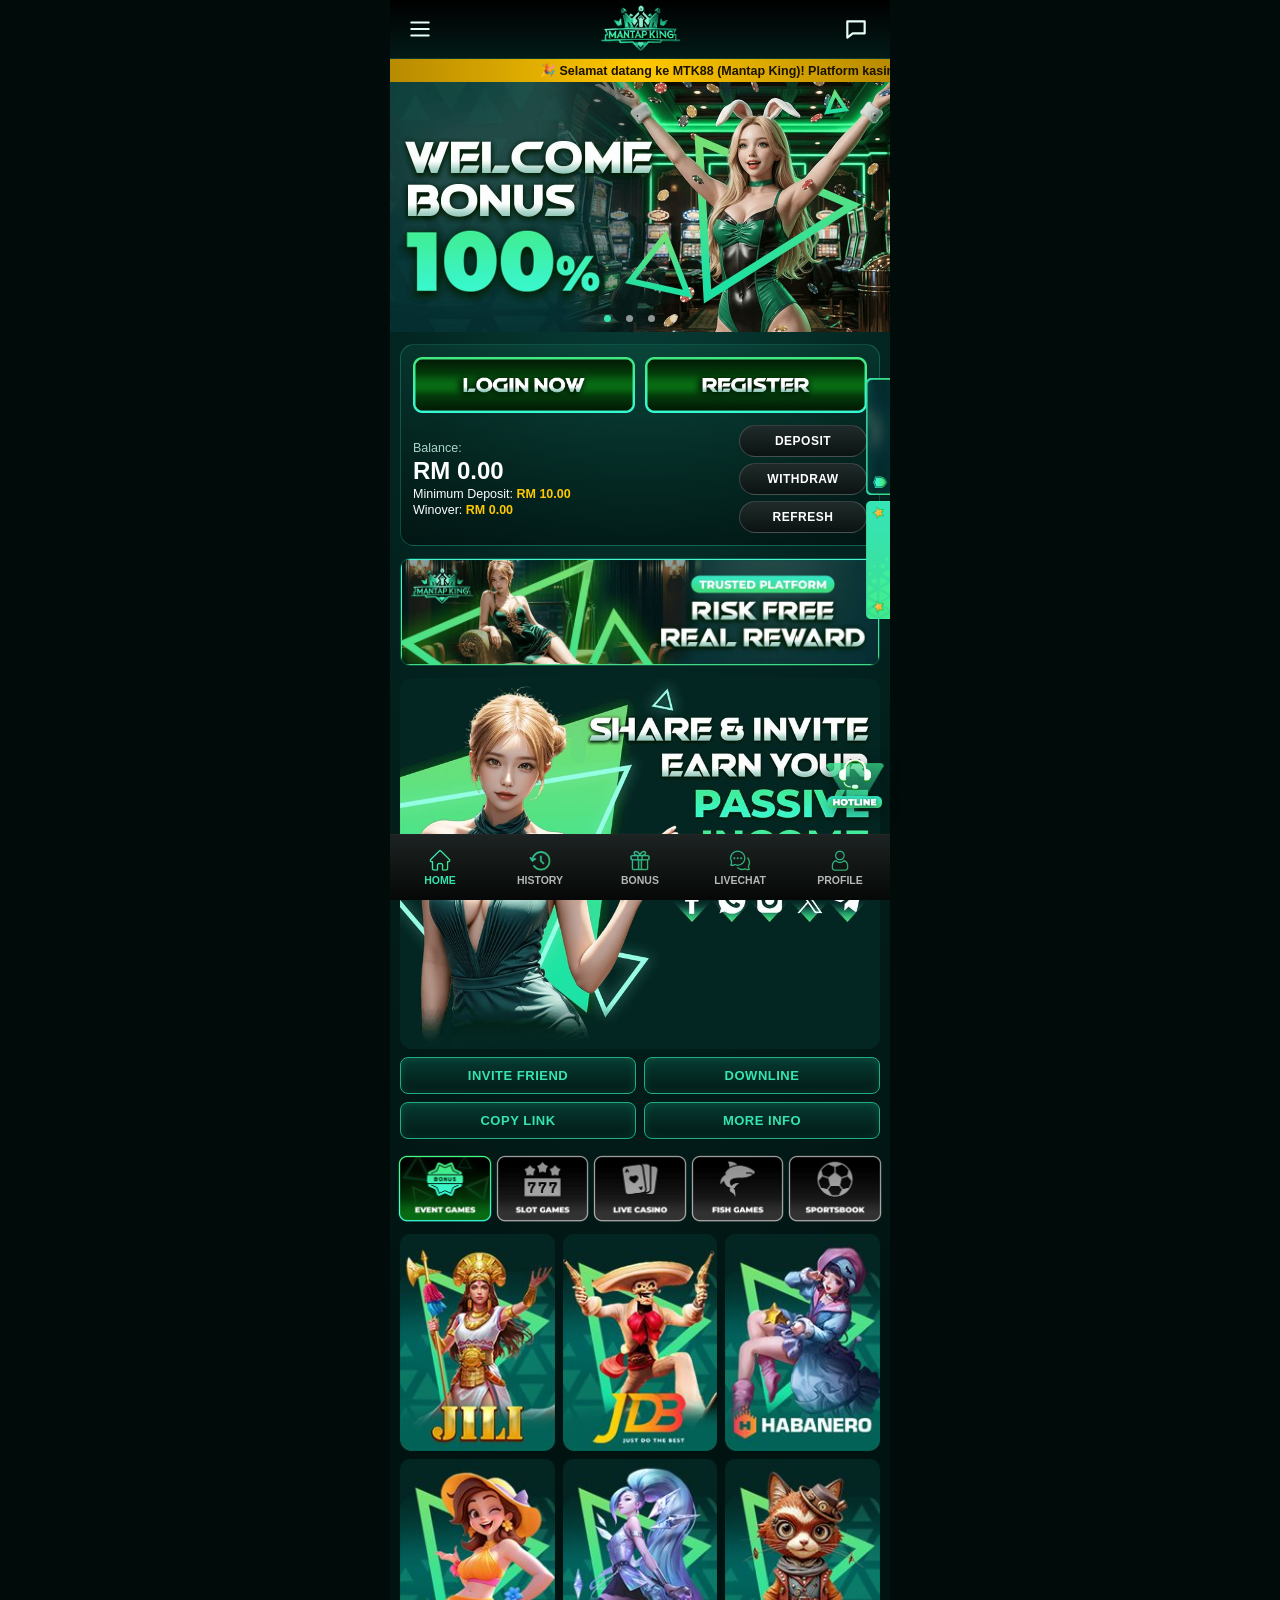
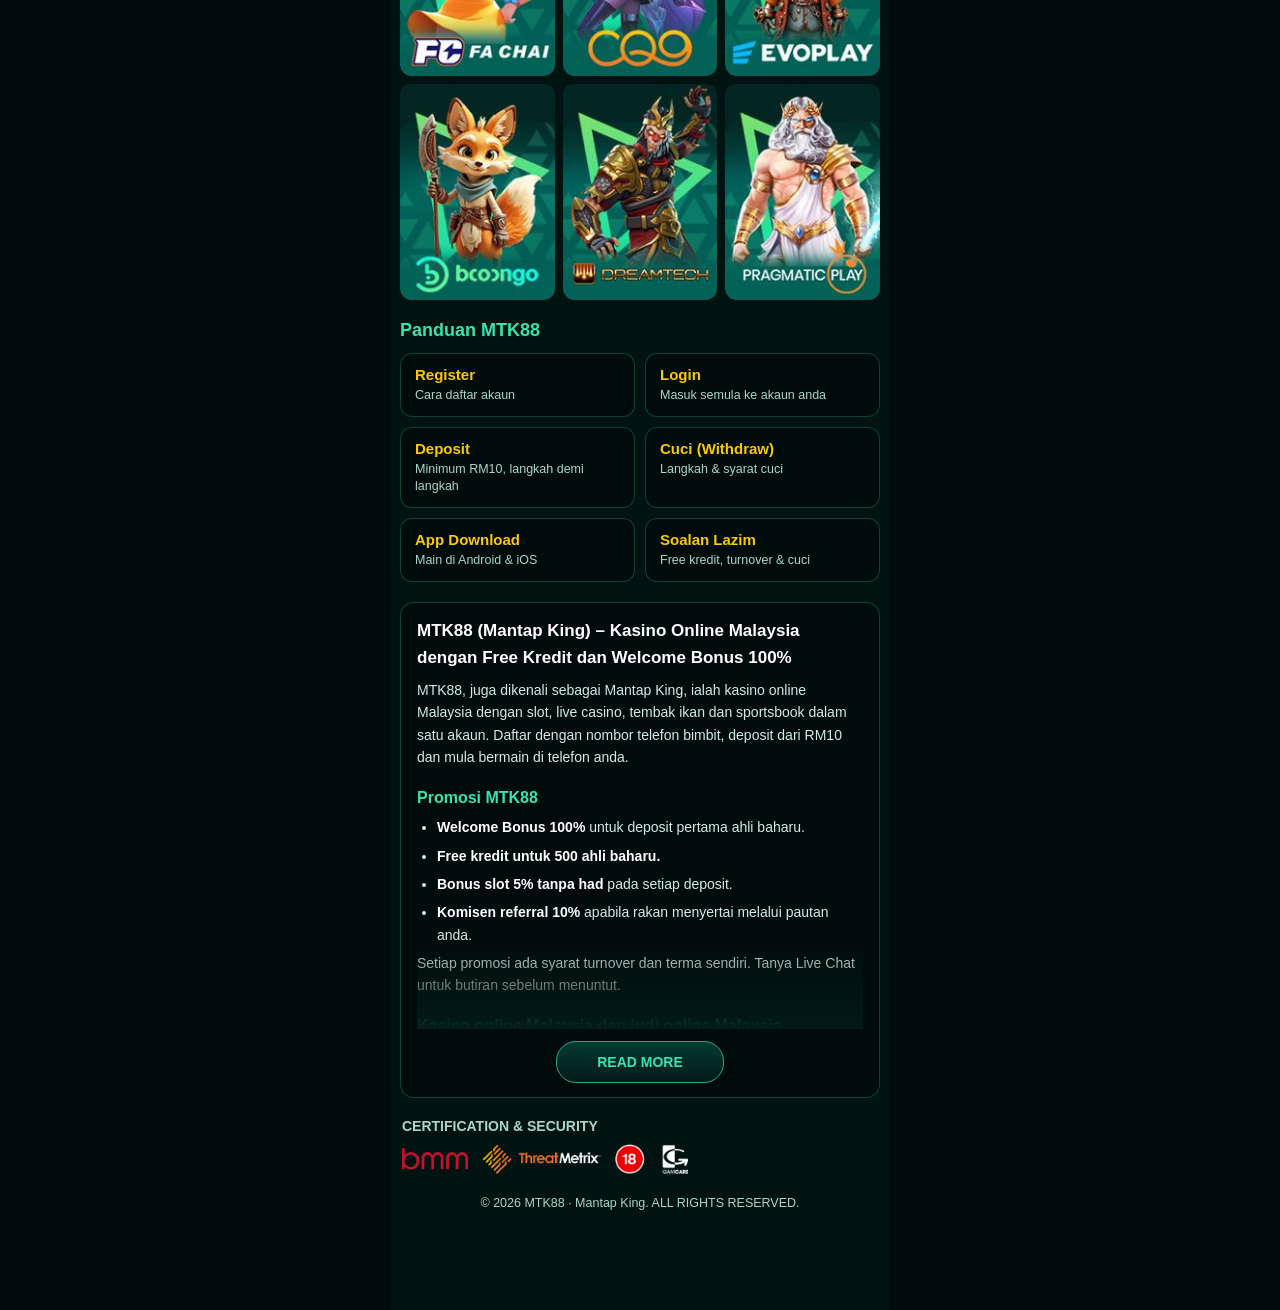
==== index.html @ 271d598a "MTK88 (Mantap King) landing page with guides Co-Authored-By: Claude Opus 5.5 <noreply@anthropic.com>" ====
<!DOCTYPE html>
<html lang="ms">
<head>
  <meta charset="UTF-8">
  <meta name="viewport" content="width=device-width, initial-scale=1, viewport-fit=cover">
  <title>MTK88 (Mantap King) – Kasino Online Malaysia | Free Kredit &amp; Welcome Bonus 100%</title>
  <meta name="description" content="MTK88 (Mantap King) kasino online Malaysia: slot, live casino, tembak ikan dan sportsbook. Welcome bonus 100%, free kredit untuk 500 ahli baharu, bonus slot 5% tanpa had dan komisen referral 10%. Deposit dari RM10.">
  <meta name="robots" content="index, follow">
  <meta property="og:type" content="website">
  <meta property="og:site_name" content="MTK88">
  <meta property="og:title" content="MTK88 (Mantap King) – Kasino Online Malaysia">
  <meta property="og:description" content="Slot, live casino, tembak ikan dan sportsbook. Welcome bonus 100% dan free kredit ahli baharu.">
  <link rel="icon" href="assets/ui/icon.png">
  <meta name="theme-color" content="#032622">
  <link rel="preload" as="image" href="assets/banners/banner-1.jpg" fetchpriority="high">
  <link rel="stylesheet" href="styles.css">
</head>
<body>
  <main class="app">

    <header class="topbar">
      <a class="menu-btn" data-link="register" aria-label="Menu"><svg viewBox="0 0 24 24"><path d="M4 6h16M4 12h16M4 18h16"/></svg></a>
      <a class="logo" href="./"><img src="assets/ui/logo.png" alt="MTK88 Mantap King" width="240" height="136"></a>
      <a class="menu-btn" data-link="liveChat" aria-label="Live Chat"><svg viewBox="0 0 24 24"><path d="M4 5h16v11H9l-5 4z"/></svg></a>
    </header>

    <div class="marquee" aria-label="Pengumuman"><div class="mq"><span>🎉 Selamat datang ke MTK88 (Mantap King)! Platform kasino online Malaysia yang adil dan dipercayai: bayaran pantas, selamat dan terjamin. Main dengan yakin dan nikmati ganjaran tanpa henti!</span></div></div>

    <!-- Every section below is written into the HTML (not built by script)
         so the page appears complete on first paint and never jumps. -->
    <section class="carousel" aria-label="Promosi">
      <div class="carousel-track" id="carouselTrack"><a class="slide" href="https://ppg668.cyou/register.php?r=BMMTH"><img src="assets/banners/banner-1.jpg" alt="Welcome Bonus 100%" width="1000" height="500" fetchpriority="high"></a><a class="slide" href="https://ppg668.cyou/register.php?r=BMMTH"><img src="assets/banners/banner-2.jpg" alt="Free kredit untuk 500 ahli baharu" width="1000" height="500" loading="lazy"></a><a class="slide" href="https://ppg668.cyou/register.php?r=BMMTH"><img src="assets/banners/banner-3.jpg" alt="Bonus slot 5% tanpa had" width="1000" height="500" loading="lazy"></a><a class="slide" href="https://ppg668.cyou/register.php?r=BMMTH"><img src="assets/banners/banner-4.jpg" alt="Komisen referral 10%" width="1000" height="500" loading="lazy"></a></div>
      <div class="carousel-dots" id="carouselDots"></div>
    </section>

    <section class="wallet" aria-label="Akaun">
      <div class="auth">
        <a data-link="login"><img src="assets/ui/btn-login.png" alt="Login Now" width="360" height="90"></a>
        <a data-link="register"><img src="assets/ui/btn-register.png" alt="Register" width="360" height="90"></a>
      </div>
      <div class="balance">
        <div class="bal-info">
          <span class="muted">Balance:</span>
          <b class="bal">RM 0.00</b>
          <span>Minimum Deposit: <b>RM 10.00</b></span>
          <span>Winover: <b>RM 0.00</b></span>
        </div>
        <div class="bal-actions">
          <a data-link="deposit">DEPOSIT</a>
          <a data-link="withdraw">WITHDRAW</a>
          <a data-link="login">REFRESH</a>
        </div>
      </div>
    </section>

    <a class="promo" data-link="trusted"><img src="assets/ui/trusted-banner.jpg" alt="Trusted platform: risk free, real reward" width="1000" height="222" loading="lazy"></a>

    <section class="referral" aria-label="Referral">
      <img class="ref-art" src="assets/ui/referral.jpg" alt="Share and invite, earn your passive income" width="800" height="619" loading="lazy">
      <div class="ref-actions">
        <button id="shareBtn" type="button">INVITE FRIEND</button>
        <a data-link="downline">DOWNLINE</a>
        <button id="copyBtn" type="button">COPY LINK</button>
        <a data-link="referralInfo">MORE INFO</a>
      </div>
    </section>

    <section class="block" aria-label="Permainan">
      <h2 class="sr-only">Kategori permainan</h2>
      <div class="cat-tabs" role="tablist">
        <button class="cat-tab on" type="button" role="tab" aria-selected="true" data-cat="event"><img class="a" src="assets/cat/event1.png" alt="Event Games" width="190" height="137"><img class="n" src="assets/cat/event2.png" alt="" width="190" height="137"></button>
        <button class="cat-tab" type="button" role="tab" aria-selected="false" data-cat="slot"><img class="a" src="assets/cat/slot1.png" alt="Slot Games" width="190" height="137"><img class="n" src="assets/cat/slot2.png" alt="" width="190" height="137"></button>
        <button class="cat-tab" type="button" role="tab" aria-selected="false" data-cat="live"><img class="a" src="assets/cat/live1.png" alt="Live Casino" width="190" height="137"><img class="n" src="assets/cat/live2.png" alt="" width="190" height="137"></button>
        <button class="cat-tab" type="button" role="tab" aria-selected="false" data-cat="fish"><img class="a" src="assets/cat/fish1.png" alt="Fish Games" width="190" height="137"><img class="n" src="assets/cat/fish2.png" alt="" width="190" height="137"></button>
        <button class="cat-tab" type="button" role="tab" aria-selected="false" data-cat="sport"><img class="a" src="assets/cat/sport1.png" alt="Sportsbook" width="190" height="137"><img class="n" src="assets/cat/sport2.png" alt="" width="190" height="137"></button>
      </div>
      <div class="game-grid">
          <a class="game" data-cat="event" data-link="games"><img src="assets/games/ffff_jili.jpg" alt="JILI" width="160" height="224" loading="lazy"></a>
          <a class="game" data-cat="event" data-link="games"><img src="assets/games/ffff_jdb.jpg" alt="JDB" width="160" height="224" loading="lazy"></a>
          <a class="game" data-cat="event" data-link="games"><img src="assets/games/ffff_habanero.jpg" alt="Habanero" width="160" height="224" loading="lazy"></a>
          <a class="game" data-cat="event" data-link="games"><img src="assets/games/ffff_fachai.jpg" alt="Fa Chai" width="160" height="224" loading="lazy"></a>
          <a class="game" data-cat="event" data-link="games"><img src="assets/games/ffff_cq9.jpg" alt="CQ9" width="160" height="224" loading="lazy"></a>
          <a class="game" data-cat="event" data-link="games"><img src="assets/games/ffff_evoplay.jpg" alt="Evoplay" width="160" height="224" loading="lazy"></a>
          <a class="game" data-cat="event" data-link="games"><img src="assets/games/ffff_booongo.jpg" alt="Booongo" width="160" height="224" loading="lazy"></a>
          <a class="game" data-cat="event" data-link="games"><img src="assets/games/ffff_dreamtech.jpg" alt="Dreamtech" width="160" height="224" loading="lazy"></a>
          <a class="game" data-cat="event" data-link="games"><img src="assets/games/ffff_pragmatic.jpg" alt="Pragmatic Play" width="160" height="224" loading="lazy"></a>
          <a class="game" data-cat="slot" data-link="games" hidden><img src="assets/games/pragmatic.jpg" alt="Pragmatic Play" width="160" height="224" loading="lazy"></a>
          <a class="game" data-cat="slot" data-link="games" hidden><img src="assets/games/marioclub88.jpg" alt="Mario Club 88" width="160" height="224" loading="lazy"></a>
          <a class="game" data-cat="slot" data-link="games" hidden><img src="assets/games/mega888.jpg" alt="Mega888" width="160" height="224" loading="lazy"></a>
          <a class="game" data-cat="slot" data-link="games" hidden><img src="assets/games/microgaming.jpg" alt="Microgaming" width="160" height="224" loading="lazy"></a>
          <a class="game" data-cat="slot" data-link="games" hidden><img src="assets/games/918kiss.jpg" alt="918Kiss" width="160" height="224" loading="lazy"></a>
          <a class="game" data-cat="slot" data-link="games" hidden><img src="assets/games/nextspin.jpg" alt="NextSpin" width="160" height="224" loading="lazy"></a>
          <a class="game" data-cat="slot" data-link="games" hidden><img src="assets/games/pegasus.jpg" alt="Pegasus" width="160" height="224" loading="lazy"></a>
          <a class="game" data-cat="slot" data-link="games" hidden><img src="assets/games/playtech.jpg" alt="Playtech" width="160" height="224" loading="lazy"></a>
          <a class="game" data-cat="slot" data-link="games" hidden><img src="assets/games/megah5.jpg" alt="Mega H5" width="160" height="224" loading="lazy"></a>
          <a class="game" data-cat="slot" data-link="games" hidden><img src="assets/games/pussy888.jpg" alt="Pussy888" width="160" height="224" loading="lazy"></a>
          <a class="game" data-cat="slot" data-link="games" hidden><img src="assets/games/red_tiger.jpg" alt="Red Tiger" width="160" height="224" loading="lazy"></a>
          <a class="game" data-cat="slot" data-link="games" hidden><img src="assets/games/simpleplay.jpg" alt="SimplePlay" width="160" height="224" loading="lazy"></a>
          <a class="game" data-cat="slot" data-link="games" hidden><img src="assets/games/vpower.jpg" alt="VPower" width="160" height="224" loading="lazy"></a>
          <a class="game" data-cat="slot" data-link="games" hidden><img src="assets/games/xe88.jpg" alt="XE88" width="160" height="224" loading="lazy"></a>
          <a class="game" data-cat="slot" data-link="games" hidden><img src="assets/games/dragon_soft.jpg" alt="Dragoon Soft" width="160" height="224" loading="lazy"></a>
          <a class="game" data-cat="slot" data-link="games" hidden><img src="assets/games/creativegaming.jpg" alt="Creative Gaming" width="160" height="224" loading="lazy"></a>
          <a class="game" data-cat="slot" data-link="games" hidden><img src="assets/games/evo888.jpg" alt="EVO888" width="160" height="224" loading="lazy"></a>
          <a class="game" data-cat="slot" data-link="games" hidden><img src="assets/games/jdb.jpg" alt="JDB" width="160" height="224" loading="lazy"></a>
          <a class="game" data-cat="slot" data-link="games" hidden><img src="assets/games/jili.jpg" alt="JILI" width="160" height="224" loading="lazy"></a>
          <a class="game" data-cat="slot" data-link="games" hidden><img src="assets/games/cq9.jpg" alt="CQ9" width="160" height="224" loading="lazy"></a>
          <a class="game" data-cat="slot" data-link="games" hidden><img src="assets/games/kagaming.jpg" alt="KA Gaming" width="160" height="224" loading="lazy"></a>
          <a class="game" data-cat="slot" data-link="games" hidden><img src="assets/games/live22.jpg" alt="Live22" width="160" height="224" loading="lazy"></a>
          <a class="game" data-cat="slot" data-link="games" hidden><img src="assets/games/lucky365.jpg" alt="Lucky365" width="160" height="224" loading="lazy"></a>
          <a class="game" data-cat="slot" data-link="games" hidden><img src="assets/games/netent.jpg" alt="NetEnt" width="160" height="224" loading="lazy"></a>
          <a class="game" data-cat="slot" data-link="games" hidden><img src="assets/games/joker.jpg" alt="Joker" width="160" height="224" loading="lazy"></a>
          <a class="game" data-cat="slot" data-link="games" hidden><img src="assets/games/evo888h5.jpg" alt="EVO888 H5" width="160" height="224" loading="lazy"></a>
          <a class="game" data-cat="slot" data-link="games" hidden><img src="assets/games/ace333.jpg" alt="ACE333" width="160" height="224" loading="lazy"></a>
          <a class="game" data-cat="live" data-link="games" hidden><img src="assets/games/playtech_live.jpg" alt="Playtech Live" width="160" height="224" loading="lazy"></a>
          <a class="game" data-cat="live" data-link="games" hidden><img src="assets/games/pragmatic_live.jpg" alt="Pragmatic Play Live" width="160" height="224" loading="lazy"></a>
          <a class="game" data-cat="live" data-link="games" hidden><img src="assets/games/sa_gaming.jpg" alt="SA Gaming" width="160" height="224" loading="lazy"></a>
          <a class="game" data-cat="live" data-link="games" hidden><img src="assets/games/wm_casino.jpg" alt="WM Casino" width="160" height="224" loading="lazy"></a>
          <a class="game" data-cat="live" data-link="games" hidden><img src="assets/games/evolution_gaming.jpg" alt="Evolution Gaming" width="160" height="224" loading="lazy"></a>
          <a class="game" data-cat="live" data-link="games" hidden><img src="assets/games/allbet.jpg" alt="Allbet" width="160" height="224" loading="lazy"></a>
          <a class="game" data-cat="live" data-link="games" hidden><img src="assets/games/sexy_baccarat.jpg" alt="Sexy Baccarat" width="160" height="224" loading="lazy"></a>
          <a class="game" data-cat="live" data-link="games" hidden><img src="assets/games/microgaming_live.jpg" alt="Microgaming Live" width="160" height="224" loading="lazy"></a>
          <a class="game" data-cat="live" data-link="games" hidden><img src="assets/games/king855.jpg" alt="King855" width="160" height="224" loading="lazy"></a>
          <a class="game" data-cat="live" data-link="games" hidden><img src="assets/games/dream_gaming.jpg" alt="Dream Gaming" width="160" height="224" loading="lazy"></a>
          <a class="game" data-cat="live" data-link="games" hidden><img src="assets/games/big_gaming.jpg" alt="Big Gaming" width="160" height="224" loading="lazy"></a>
          <a class="game" data-cat="fish" data-link="games" hidden><img src="assets/games/ylfishing.jpg" alt="YL Fishing" width="160" height="224" loading="lazy"></a>
          <a class="game" data-cat="fish" data-link="games" hidden><img src="assets/games/jili_fish.jpg" alt="JILI Fishing" width="160" height="224" loading="lazy"></a>
          <a class="game" data-cat="fish" data-link="games" hidden><img src="assets/games/cq9_fish.jpg" alt="CQ9 Fishing" width="160" height="224" loading="lazy"></a>
          <a class="game" data-cat="fish" data-link="games" hidden><img src="assets/games/jdb_fish.jpg" alt="JDB Fishing" width="160" height="224" loading="lazy"></a>
          <a class="game" data-cat="sport" data-link="games" hidden><img src="assets/games/obet33.jpg" alt="Obet33" width="160" height="224" loading="lazy"></a>
          <a class="game" data-cat="sport" data-link="games" hidden><img src="assets/games/wbet.jpg" alt="WBET" width="160" height="224" loading="lazy"></a>
          <a class="game" data-cat="sport" data-link="games" hidden><img src="assets/games/m8bet.jpg" alt="M8BET" width="160" height="224" loading="lazy"></a>
      </div>
    </section>

    <section class="guide-grid-wrap home-grid" aria-label="Panduan MTK88">
      <h2 class="guide-grid-title">Panduan MTK88</h2>
      <div class="guide-grid">
        <a href="register"><b>Register</b><span>Cara daftar akaun</span></a>
        <a href="register#login"><b>Login</b><span>Masuk semula ke akaun anda</span></a>
        <a href="deposit"><b>Deposit</b><span>Minimum RM10, langkah demi langkah</span></a>
        <a href="cuci"><b>Cuci (Withdraw)</b><span>Langkah &amp; syarat cuci</span></a>
        <a href="app-download"><b>App Download</b><span>Main di Android &amp; iOS</span></a>
        <a href="faq"><b>Soalan Lazim</b><span>Free kredit, turnover &amp; cuci</span></a>
      </div>
    </section>

    <!-- Search-engine content, folded behind "Baca lagi" by collapse.js. -->
    <section class="seo">
      <h1>MTK88 (Mantap King) – Kasino Online Malaysia dengan Free Kredit dan Welcome Bonus 100%</h1>
      <p>MTK88, juga dikenali sebagai Mantap King, ialah kasino online Malaysia dengan slot, live casino, tembak ikan dan sportsbook dalam satu akaun. Daftar dengan nombor telefon bimbit, deposit dari RM10 dan mula bermain di telefon anda.</p>
      <div class="collapsible">
        <h2>Promosi MTK88</h2>
        <ul>
          <li><b>Welcome Bonus 100%</b> untuk deposit pertama ahli baharu.</li>
          <li><b>Free kredit untuk 500 ahli baharu.</b></li>
          <li><b>Bonus slot 5% tanpa had</b> pada setiap deposit.</li>
          <li><b>Komisen referral 10%</b> apabila rakan menyertai melalui pautan anda.</li>
        </ul>
        <p>Setiap promosi ada syarat turnover dan terma sendiri. Tanya Live Chat untuk butiran sebelum menuntut.</p>

        <h2>Kasino online Malaysia dan judi online Malaysia</h2>
        <p>Satu akaun MTK88 memberi anda akses kepada slot online, live casino, tembak ikan dan taruhan sukan, jadi anda tidak perlu mendaftar di banyak laman judi online Malaysia yang berasingan.</p>

        <h2>Slot online: JILI, Mega888, 918Kiss dan lagi</h2>
        <p>Main slot daripada JILI, JDB, Pragmatic Play, Mega888, 918Kiss, EVO888, Playtech, Joker, CQ9, NetEnt, Red Tiger, Lucky365, ACE333, XE88 dan banyak lagi. Kategori Event Games menghimpunkan game terpilih daripada JILI, JDB, Habanero, Fa Chai, CQ9, Evoplay, Booongo dan Dreamtech.</p>

        <h2>Live casino, tembak ikan dan sportsbook</h2>
        <p>Live Casino menawarkan Evolution Gaming, Pragmatic Play Live, SA Gaming, WM Casino, Allbet, Dream Gaming, Big Gaming dan lagi untuk baccarat dan roulette dengan dealer langsung. Tembak ikan tersedia daripada JILI, JDB, CQ9 dan YL Fishing, manakala sportsbook termasuk WBET, M8BET dan Obet33.</p>

        <h2>Deposit dari RM10</h2>
        <p>Deposit minimum di MTK88 ialah RM10. Lihat <a href="deposit">panduan deposit MTK88</a> untuk langkah demi langkah.</p>

        <h2>Cuci (withdraw)</h2>
        <p>Cuci ialah istilah tempatan untuk withdraw. Selesaikan syarat bonus, kemudian tekan Withdraw dan ikut langkah dalam <a href="cuci">panduan cara cuci MTK88</a>.</p>

        <h2>Referral: kongsi dan dapat lebih</h2>
        <p>Tekan Invite Friend atau Copy Link untuk berkongsi pautan referral anda, dan semak Downline untuk melihat rakan yang menyertai melalui pautan anda.</p>

        <h2>Soalan lazim</h2>
        <p>Lihat <a href="faq">semua soalan lazim MTK88</a>, atau <a href="register">cara daftar akaun</a> dan <a href="app-download">cara main di telefon</a>.</p>

        <p>18+ sahaja. Sila bermain secara bertanggungjawab.</p>
      </div>
    </section>

    <footer class="footer">
      <h3>CERTIFICATION &amp; SECURITY</h3>
      <div class="icons"><img src="assets/cert/bmm.png" alt="BMM Testlabs" width="66" height="30" loading="lazy"><img src="assets/cert/tm.png" alt="ThreatMetrix" width="118" height="30" loading="lazy"><img src="assets/cert/responsible.png" alt="18+ dan GamCare" width="73" height="30" loading="lazy"></div>
      <p class="copyright">© 2026 MTK88 · Mantap King. ALL RIGHTS RESERVED.</p>
    </footer>
  </main>

  <div class="side-tabs">
    <a data-link="trusted"><img src="assets/ui/side-recommended.png" alt="Recommended" width="107" height="522"></a>
    <a data-link="trusted"><img src="assets/ui/side-trusted.png" alt="Trustsite" width="107" height="522"></a>
  </div>
  <a class="hotline" data-link="hotline"><img src="assets/ui/hotline.png" alt="Hotline" width="88" height="100"></a>

  <nav class="bottom-nav">
    <a href="./" class="on"><img src="assets/nav/home.png" alt="" width="90" height="67"><span>HOME</span></a>
    <a data-link="history"><img src="assets/nav/history.png" alt="" width="90" height="65"><span>HISTORY</span></a>
    <a data-link="bonus"><img src="assets/nav/bonus.png" alt="" width="90" height="66"><span>BONUS</span></a>
    <a data-link="liveChat"><img src="assets/nav/chat.png" alt="" width="90" height="67"><span>LIVECHAT</span></a>
    <a data-link="profile"><img src="assets/nav/profile.png" alt="" width="90" height="65"><span>PROFILE</span></a>
  </nav>

  <div class="toast" id="toast" role="status"></div>

  <script src="config.js"></script>
  <script src="script.js"></script>
  <script src="collapse.js"></script>
</body>
</html>
---- styles.css ----
:root {
  --bg: #032622;
  --bg-2: #06352f;
  --deep: #011311;
  --mint: #37e4b0;
  --mint-2: #1fae84;
  --green: #0b6b45;
  --gold: #ffc800;
  --gold-grad: linear-gradient(180deg, #fff2a8, #ffc928 45%, #d98a00);
  --text: #fff;
  --muted: #a9d6c8;
  --line: rgba(55, 228, 176, .25);
  --app-width: 500px;
  --nav-height: 66px;
}

* { box-sizing: border-box; margin: 0; padding: 0; }
html { scroll-behavior: smooth; }
body { font-family: "Segoe UI", Arial, Helvetica, sans-serif; background: #010b0a; color: var(--text); -webkit-tap-highlight-color: transparent; }
a { color: inherit; text-decoration: none; }
button { font: inherit; color: inherit; cursor: pointer; border: 0; background: none; }
img { display: block; max-width: 100%; height: auto; }
.sr-only { position: absolute; width: 1px; height: 1px; overflow: hidden; clip: rect(0 0 0 0); white-space: nowrap; }
.muted { color: var(--muted); }

.app {
  display: block;
  max-width: var(--app-width);
  margin: 0 auto;
  min-height: 100vh;
  background: radial-gradient(120% 50% at 50% 0%, #0a4a40 0%, var(--bg) 45%, var(--deep) 100%);
  padding-bottom: calc(var(--nav-height) + 24px + env(safe-area-inset-bottom));
  overflow-x: hidden;
}

/* ---------- Top bar ---------- */
.topbar { position: sticky; top: 0; z-index: 30; display: grid; grid-template-columns: 44px 1fr 44px; align-items: center; padding: 4px 10px; min-height: 58px; background: linear-gradient(180deg, #000, #021a17); border-bottom: 1px solid var(--line); }
.menu-btn { display: grid; place-items: center; width: 40px; height: 40px; border-radius: 10px; }
.menu-btn svg { width: 26px; height: 26px; fill: none; stroke: #e8fff7; stroke-width: 2; stroke-linecap: round; stroke-linejoin: round; }
.logo { justify-self: center; }
.logo img { height: 50px; width: auto; }

/* ---------- Marquee ---------- */
.marquee { overflow: hidden; background: linear-gradient(90deg, #b88a00, #ffc800 50%, #b88a00); color: #1a1200; }
.mq { overflow: hidden; white-space: nowrap; }
.mq span { display: inline-block; padding: 4px 0 4px 30%; font-size: 12.5px; font-weight: 700; animation: marquee 30s linear infinite; }
@keyframes marquee { to { transform: translateX(-100%); } }

/* ---------- Carousel ---------- */
.carousel { position: relative; }
.carousel-track { display: flex; overflow-x: auto; scroll-snap-type: x mandatory; scrollbar-width: none; }
.carousel-track::-webkit-scrollbar { display: none; }
.slide { flex: 0 0 100%; min-width: 0; scroll-snap-align: start; aspect-ratio: 2 / 1; overflow: hidden; }
.slide img { width: 100%; height: 100%; max-width: none; object-fit: cover; }
.carousel-dots { position: absolute; bottom: 2px; left: 0; right: 0; display: flex; justify-content: center; }
.carousel-dots button { width: 22px; height: 24px; padding: 8.5px 7.5px; border-radius: 50%; background-color: rgba(255, 255, 255, .55); background-clip: content-box; }
.carousel-dots button.active { background-color: var(--mint); }

/* ---------- Login / balance ---------- */
.wallet { margin: 12px 10px 0; padding: 12px; border-radius: 14px; background: linear-gradient(180deg, rgba(55, 228, 176, .08), rgba(0, 0, 0, .35)); border: 1px solid var(--line); }
.auth { display: grid; grid-template-columns: repeat(2, minmax(0, 1fr)); gap: 10px; }
.auth img { width: 100%; }
.balance { display: grid; grid-template-columns: minmax(0, 1fr) auto; gap: 10px; align-items: center; margin-top: 12px; }
.bal-info { display: grid; gap: 2px; font-size: 12.5px; }
.bal-info .bal { font-size: 24px; color: #fff; }
.bal-info b { color: var(--gold); }
.bal-actions { display: grid; gap: 6px; }
.bal-actions a { display: block; min-width: 128px; padding: 8px 12px; border-radius: 20px; text-align: center; font-size: 12px; font-weight: 800; letter-spacing: .5px; background: linear-gradient(180deg, #1f2b2a, #0b1312); border: 1px solid rgba(255, 255, 255, .18); }

.promo { display: block; margin: 12px 10px 0; }
.promo img { width: 100%; border-radius: 10px; border: 1px solid var(--line); }

/* ---------- Referral ---------- */
.referral { margin: 12px 10px 0; }
.ref-art { width: 100%; border-radius: 12px; }
.ref-actions { display: grid; grid-template-columns: repeat(2, minmax(0, 1fr)); gap: 8px; margin-top: 8px; }
.ref-actions > * { display: block; padding: 10px 6px; border-radius: 8px; text-align: center; font-size: 13px; font-weight: 800; letter-spacing: .5px; color: var(--mint); background: linear-gradient(180deg, #063a31, #021a17); border: 1px solid var(--mint-2); box-shadow: inset 0 0 10px rgba(55, 228, 176, .15); }

/* ---------- Games ---------- */
.block { margin-top: 16px; }
.cat-tabs { display: grid; grid-template-columns: repeat(5, minmax(0, 1fr)); gap: 4px; padding: 0 8px; }
.cat-tab { position: relative; display: block; }
.cat-tab img { width: 100%; }
.cat-tab .a, .cat-tab.on .n { display: none; }
.cat-tab.on .a { display: block; }
.cat-tab:focus-visible { outline: 2px solid var(--mint); outline-offset: 2px; border-radius: 8px; }
.game-grid { display: grid; grid-template-columns: repeat(3, minmax(0, 1fr)); gap: 8px; padding: 12px 10px 0; }
.game { display: block; transition: transform .1s; }
.game[hidden] { display: none; }
.game img { width: 100%; aspect-ratio: 160 / 224; object-fit: cover; border-radius: 10px; }
.game:active, .auth a:active, .ref-actions > *:active { transform: scale(.97); }

/* ---------- Keyword text ---------- */
.seo { margin: 20px 10px 0; padding: 14px 16px; border-radius: 14px; background: rgba(0, 0, 0, .35); border: 1px solid var(--line); font-size: 14px; line-height: 1.6; color: #d3ece4; }
.seo h1 { font-size: 17px; color: #fff; margin-bottom: 8px; }
.seo h2 { font-size: 16px; color: var(--mint); margin: 16px 0 6px; }
.seo h3 { font-size: 14px; color: #fff; margin: 12px 0 4px; }
.seo a { color: var(--gold); text-decoration: underline; }
.seo ol, .seo ul { padding-left: 20px; }
.seo li { margin-bottom: 6px; }
.seo b { color: #fff; }
.guide { margin-top: 14px; }
.guide .crumbs { font-size: 12px; color: var(--muted); margin-bottom: 8px; }
.guide .crumbs a { color: var(--muted); text-decoration: none; }
.guide-auth { margin: 18px 0 4px; }
.faq-list { display: grid; gap: 10px; margin: 14px 0; }
.faq-list details { border: 1px solid var(--line); border-radius: 12px; background: rgba(0, 0, 0, .3); }
.faq-list summary { padding: 14px 16px; font-weight: 700; color: #fff; cursor: pointer; list-style: none; }
.faq-list summary::-webkit-details-marker { display: none; }
.faq-list summary::after { content: "+"; float: right; color: var(--mint); }
.faq-list details[open] summary::after { content: "−"; }
.faq-list details p { padding: 0 16px 14px; }

/* Long sections fold to a preview; collapse.js adds the toggle button. */
.collapsible { position: relative; max-height: 260px; overflow: hidden; }
.collapsible:not(.open)::after { content: ""; position: absolute; left: 0; right: 0; bottom: 0; height: 90px; background: linear-gradient(rgba(2, 20, 18, 0), #031a17); pointer-events: none; }
.collapsible.open { max-height: none; }
.toggle-btn { display: block; margin: 12px auto 0; padding: 9px 40px; border-radius: 20px; border: 1px solid var(--mint-2); background: linear-gradient(180deg, #063a31, #021a17); color: var(--mint); font-size: 14px; font-weight: 800; }

/* ---------- Guide card grid ---------- */
.guide-grid-wrap { margin-top: 22px; }
.home-grid { margin: 20px 10px 0; }
.guide-grid-title, .seo .guide-grid-title { margin: 0 0 12px; font-size: 18px; font-weight: 800; color: var(--mint); }
.guide-grid { display: grid; grid-template-columns: repeat(2, minmax(0, 1fr)); gap: 10px; }
.guide-grid a, .seo .guide-grid a { display: block; padding: 12px 14px; border: 1px solid var(--line); border-radius: 12px; background: rgba(0, 0, 0, .35); text-decoration: none; transition: border-color .15s; }
.guide-grid a:hover { border-color: var(--mint); }
.guide-grid b { display: block; font-size: 15px; color: var(--gold); }
.guide-grid span { display: block; margin-top: 4px; font-size: 12.5px; line-height: 1.35; color: var(--muted); }

/* ---------- Footer ---------- */
.footer { padding: 20px 12px 10px; }
.footer h3 { margin-bottom: 10px; font-size: 14px; font-weight: 800; color: var(--muted); }
.icons { display: flex; flex-wrap: wrap; align-items: center; gap: 14px; }
.icons img { height: 30px; width: auto; }
.copyright { margin-top: 22px; text-align: center; font-size: 12.5px; color: var(--muted); }

/* ---------- Floats ---------- */
.side-tabs { position: fixed; right: max(0px, calc(50% - var(--app-width) / 2)); top: 42%; z-index: 20; display: grid; gap: 6px; width: 24px; }
.hotline { position: fixed; z-index: 21; right: calc(max(0px, calc(50% - var(--app-width) / 2)) + 6px); bottom: calc(var(--nav-height) + 18px + env(safe-area-inset-bottom)); width: 58px; filter: drop-shadow(0 4px 8px rgba(0, 0, 0, .5)); }

/* ---------- Bottom nav ---------- */
.bottom-nav {
  position: fixed;
  left: 50%;
  bottom: 0;
  transform: translateX(-50%);
  z-index: 40;
  width: 100%;
  max-width: var(--app-width);
  height: calc(var(--nav-height) + env(safe-area-inset-bottom));
  padding-bottom: env(safe-area-inset-bottom);
  display: grid;
  grid-template-columns: repeat(5, 1fr);
  background: linear-gradient(180deg, #1d2322, #050807);
  border-top: 1px solid rgba(255, 255, 255, .12);
}
.bottom-nav a { display: flex; flex-direction: column; align-items: center; justify-content: center; gap: 3px; font-size: 10.5px; font-weight: 800; color: rgba(255, 255, 255, .7); }
.bottom-nav img { width: 30px; height: auto; opacity: .75; }
.bottom-nav a.on { color: var(--mint); }
.bottom-nav a.on img { opacity: 1; }

/* ---------- Toast ---------- */
.toast { position: fixed; left: 50%; bottom: calc(var(--nav-height) + 24px); transform: translateX(-50%); z-index: 50; background: rgba(0, 0, 0, .85); color: #fff; padding: 10px 18px; border-radius: 20px; font-size: 14px; opacity: 0; pointer-events: none; transition: opacity .2s; }
.toast.show { opacity: 1; }

@media (prefers-reduced-motion: reduce) {
  .mq span { animation: none; padding-left: 12px; }
}
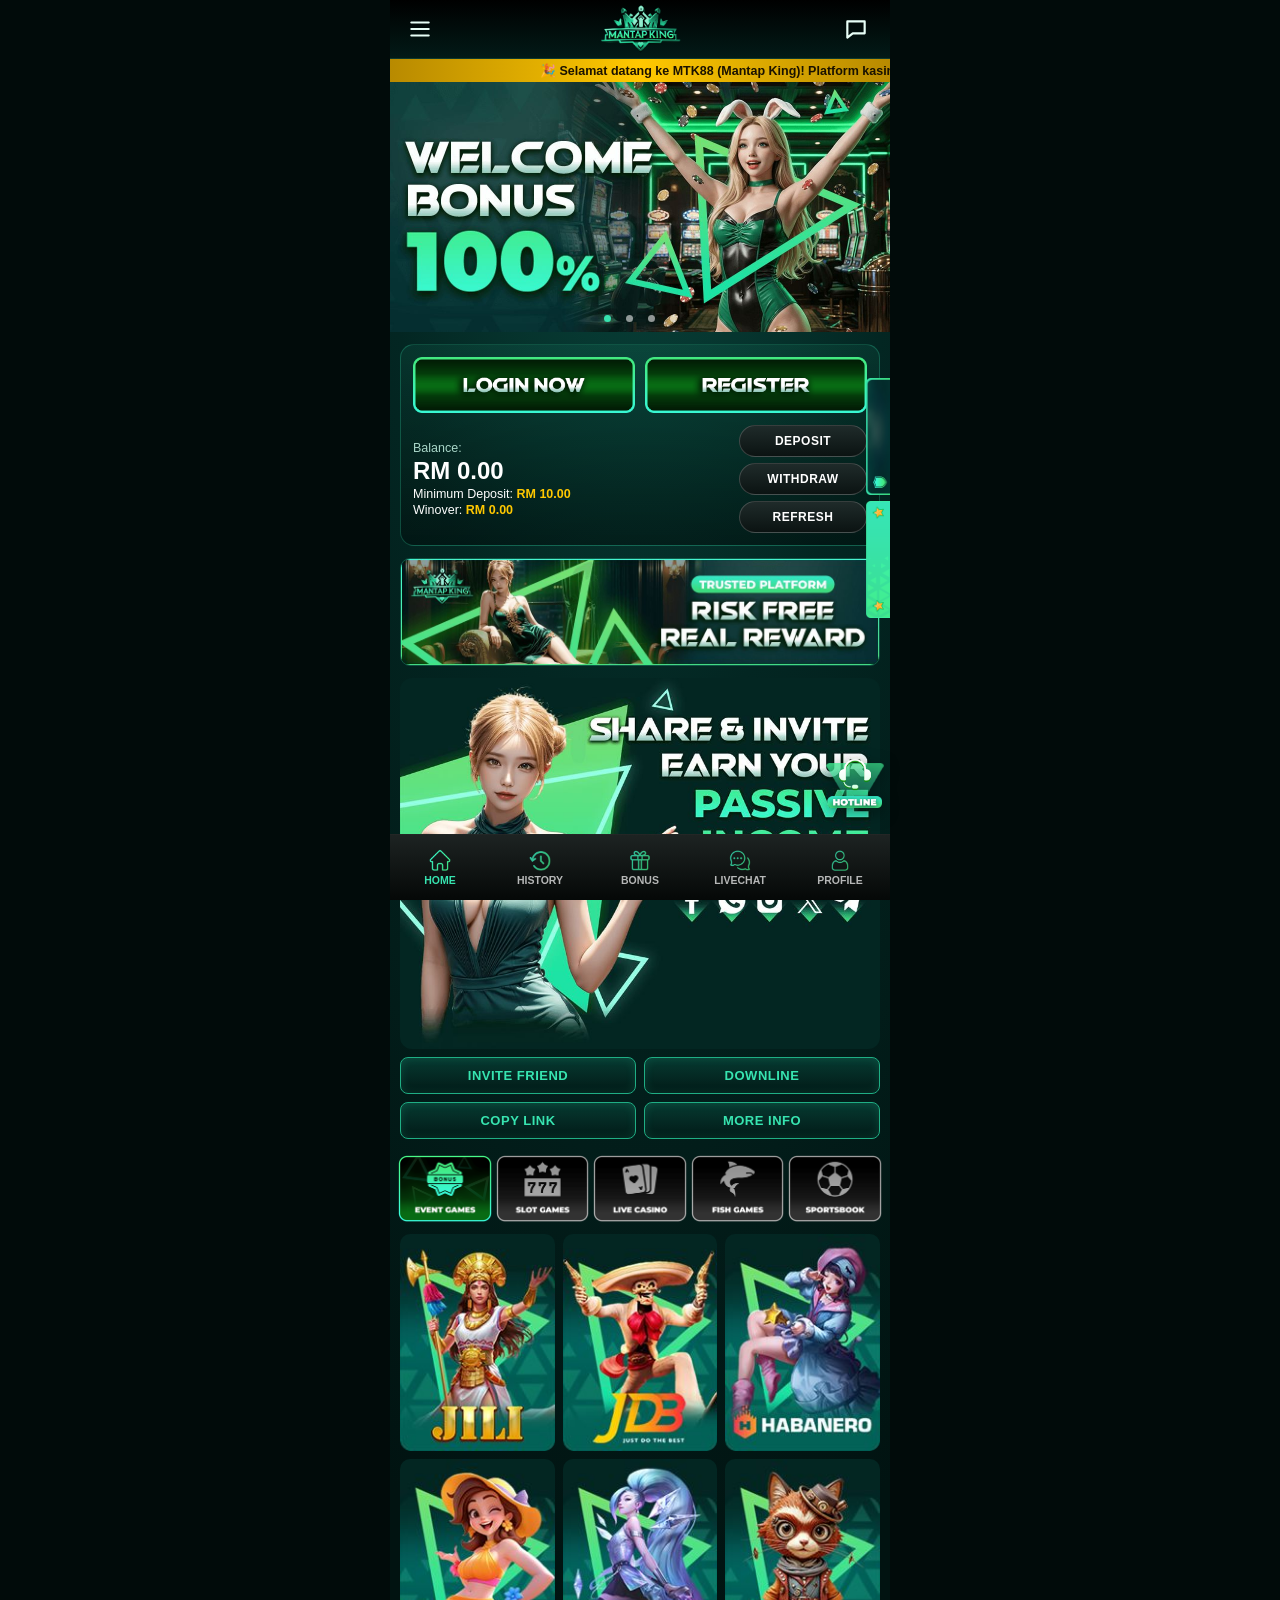
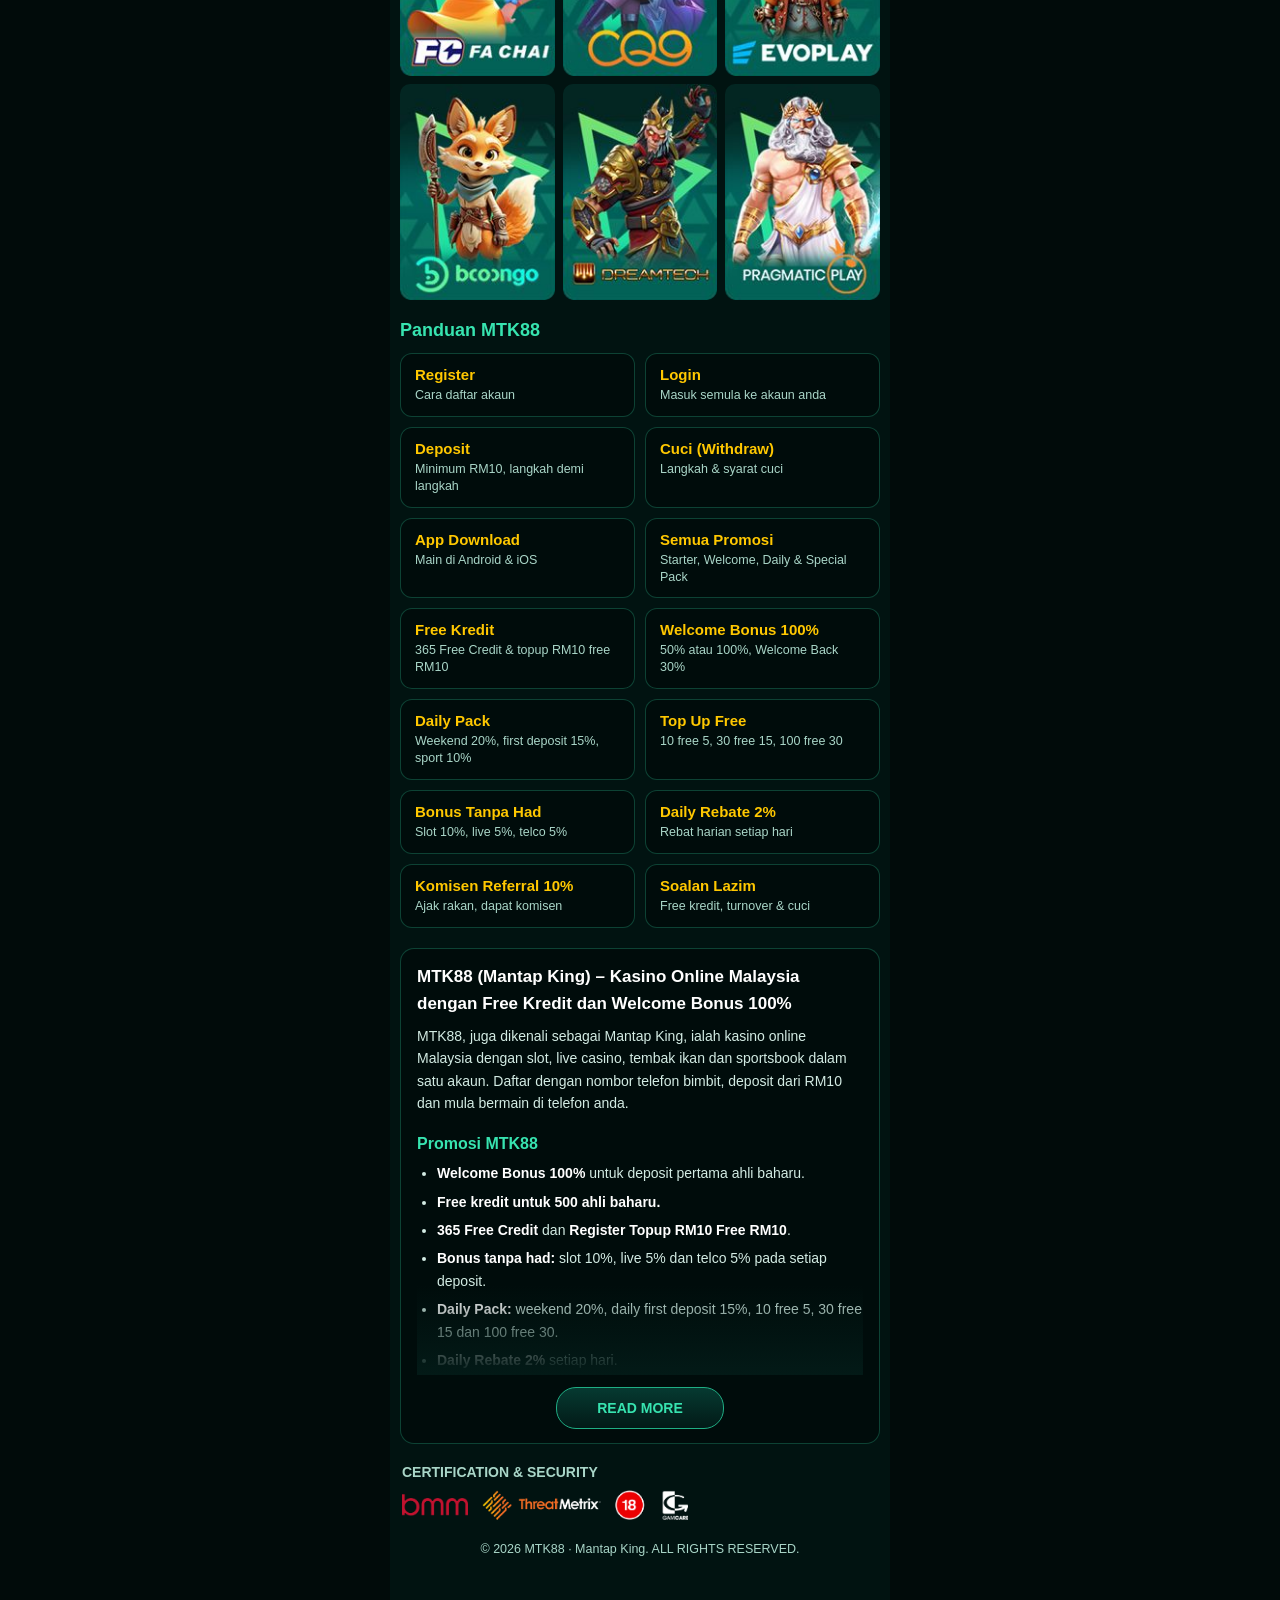
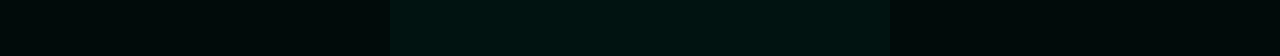
==== commit e90cce00: "Add MTK88 promotions and free credit guides; Bonus button opens promotions Co-Authored-By: Claude Op" ====
--- a/index.html
+++ b/index.html
@@ -4,7 +4,7 @@
   <meta charset="UTF-8">
   <meta name="viewport" content="width=device-width, initial-scale=1, viewport-fit=cover">
   <title>MTK88 (Mantap King) – Kasino Online Malaysia | Free Kredit &amp; Welcome Bonus 100%</title>
-  <meta name="description" content="MTK88 (Mantap King) kasino online Malaysia: slot, live casino, tembak ikan dan sportsbook. Welcome bonus 100%, free kredit untuk 500 ahli baharu, bonus slot 5% tanpa had dan komisen referral 10%. Deposit dari RM10.">
+  <meta name="description" content="MTK88 (Mantap King) kasino online Malaysia: slot, live casino, tembak ikan dan sportsbook. Welcome bonus 100%, free kredit untuk 500 ahli baharu, 365 free credit, unlimited slot 10% dan komisen referral 10%. Deposit dari RM10.">
   <meta name="robots" content="index, follow">
   <meta property="og:type" content="website">
   <meta property="og:site_name" content="MTK88">
@@ -135,12 +135,20 @@
     <section class="guide-grid-wrap home-grid" aria-label="Panduan MTK88">
       <h2 class="guide-grid-title">Panduan MTK88</h2>
       <div class="guide-grid">
-        <a href="register"><b>Register</b><span>Cara daftar akaun</span></a>
-        <a href="register#login"><b>Login</b><span>Masuk semula ke akaun anda</span></a>
-        <a href="deposit"><b>Deposit</b><span>Minimum RM10, langkah demi langkah</span></a>
-        <a href="cuci"><b>Cuci (Withdraw)</b><span>Langkah &amp; syarat cuci</span></a>
-        <a href="app-download"><b>App Download</b><span>Main di Android &amp; iOS</span></a>
-        <a href="faq"><b>Soalan Lazim</b><span>Free kredit, turnover &amp; cuci</span></a>
+          <a href="register"><b>Register</b><span>Cara daftar akaun</span></a>
+          <a href="register#login"><b>Login</b><span>Masuk semula ke akaun anda</span></a>
+          <a href="deposit"><b>Deposit</b><span>Minimum RM10, langkah demi langkah</span></a>
+          <a href="cuci"><b>Cuci (Withdraw)</b><span>Langkah &amp; syarat cuci</span></a>
+          <a href="app-download"><b>App Download</b><span>Main di Android &amp; iOS</span></a>
+          <a href="promotions"><b>Semua Promosi</b><span>Starter, Welcome, Daily &amp; Special Pack</span></a>
+          <a href="free-credit"><b>Free Kredit</b><span>365 Free Credit &amp; topup RM10 free RM10</span></a>
+          <a href="promotions#welcome"><b>Welcome Bonus 100%</b><span>50% atau 100%, Welcome Back 30%</span></a>
+          <a href="promotions#daily"><b>Daily Pack</b><span>Weekend 20%, first deposit 15%, sport 10%</span></a>
+          <a href="promotions#topup-free"><b>Top Up Free</b><span>10 free 5, 30 free 15, 100 free 30</span></a>
+          <a href="promotions#special"><b>Bonus Tanpa Had</b><span>Slot 10%, live 5%, telco 5%</span></a>
+          <a href="promotions#rebate"><b>Daily Rebate 2%</b><span>Rebat harian setiap hari</span></a>
+          <a href="promotions#referral"><b>Komisen Referral 10%</b><span>Ajak rakan, dapat komisen</span></a>
+          <a href="faq"><b>Soalan Lazim</b><span>Free kredit, turnover &amp; cuci</span></a>
       </div>
     </section>
 
@@ -153,10 +161,13 @@
         <ul>
           <li><b>Welcome Bonus 100%</b> untuk deposit pertama ahli baharu.</li>
           <li><b>Free kredit untuk 500 ahli baharu.</b></li>
-          <li><b>Bonus slot 5% tanpa had</b> pada setiap deposit.</li>
+          <li><b>365 Free Credit</b> dan <b>Register Topup RM10 Free RM10</b>.</li>
+          <li><b>Bonus tanpa had:</b> slot 10%, live 5% dan telco 5% pada setiap deposit.</li>
+          <li><b>Daily Pack:</b> weekend 20%, daily first deposit 15%, 10 free 5, 30 free 15 dan 100 free 30.</li>
+          <li><b>Daily Rebate 2%</b> setiap hari.</li>
           <li><b>Komisen referral 10%</b> apabila rakan menyertai melalui pautan anda.</li>
         </ul>
-        <p>Setiap promosi ada syarat turnover dan terma sendiri. Tanya Live Chat untuk butiran sebelum menuntut.</p>
+        <p>Lihat <a href="promotions">senarai penuh promosi MTK88</a> dan <a href="free-credit">panduan free kredit</a>. Setiap promosi ada syarat turnover dan terma sendiri.</p>
 
         <h2>Kasino online Malaysia dan judi online Malaysia</h2>
         <p>Satu akaun MTK88 memberi anda akses kepada slot online, live casino, tembak ikan dan taruhan sukan, jadi anda tidak perlu mendaftar di banyak laman judi online Malaysia yang berasingan.</p>
@@ -199,7 +210,7 @@
   <nav class="bottom-nav">
     <a href="./" class="on"><img src="assets/nav/home.png" alt="" width="90" height="67"><span>HOME</span></a>
     <a data-link="history"><img src="assets/nav/history.png" alt="" width="90" height="65"><span>HISTORY</span></a>
-    <a data-link="bonus"><img src="assets/nav/bonus.png" alt="" width="90" height="66"><span>BONUS</span></a>
+    <a href="promotions"><img src="assets/nav/bonus.png" alt="" width="90" height="66"><span>BONUS</span></a>
     <a data-link="liveChat"><img src="assets/nav/chat.png" alt="" width="90" height="67"><span>LIVECHAT</span></a>
     <a data-link="profile"><img src="assets/nav/profile.png" alt="" width="90" height="65"><span>PROFILE</span></a>
   </nav>
--- a/styles.css
+++ b/styles.css
@@ -166,3 +166,9 @@
 @media (prefers-reduced-motion: reduce) {
   .mq span { animation: none; padding-left: 12px; }
 }
+
+/* ---------- Promotion tables ---------- */
+.table-wrap { overflow-x: auto; margin: 10px 0; }
+.seo table { width: 100%; border-collapse: collapse; font-size: 13px; }
+.seo th { background: linear-gradient(180deg, #0b6b45, #063a31); color: var(--mint); text-align: left; padding: 8px; }
+.seo td { padding: 8px; border: 1px solid var(--line); vertical-align: top; }
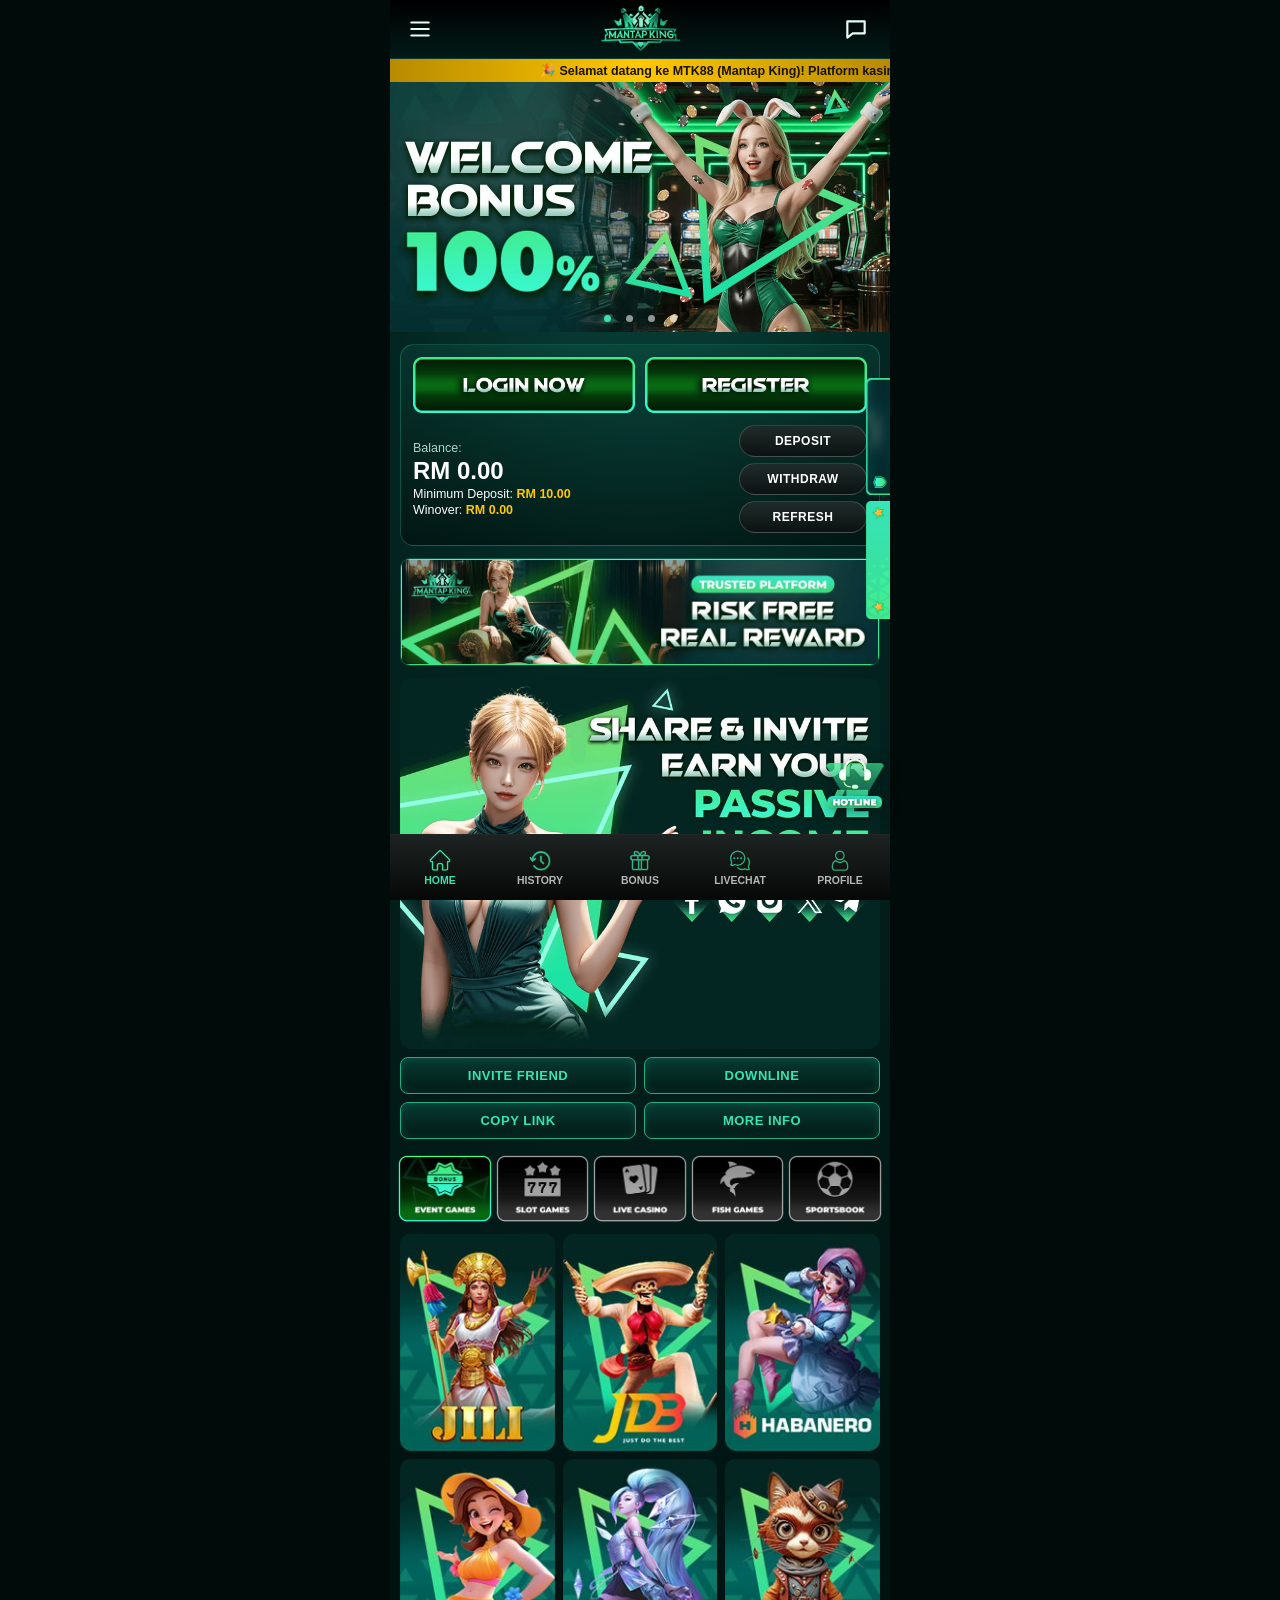
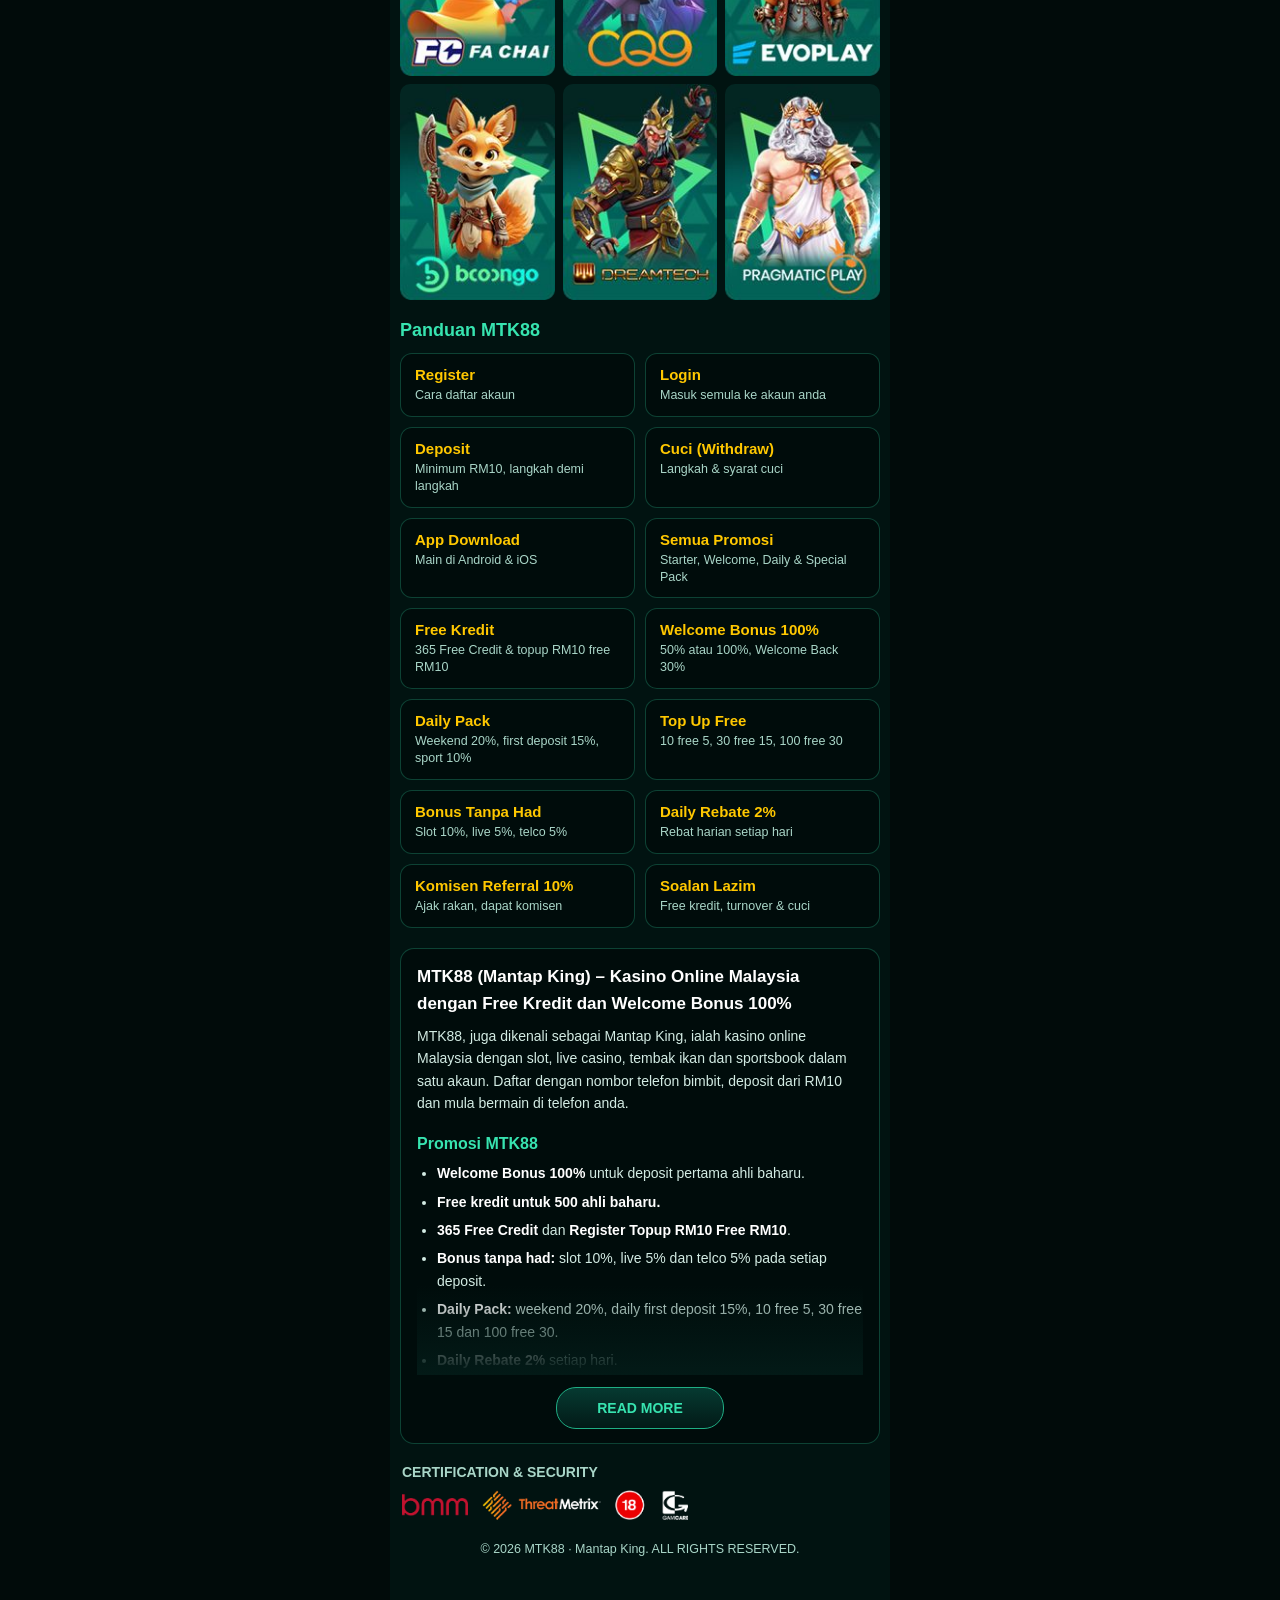
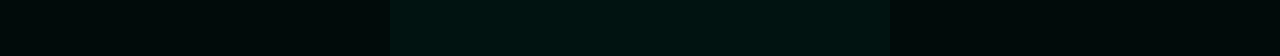
==== commit fb70ec5e: "Add www.mtk88.tech canonical, sitemap and robots Co-Authored-By: Claude Opus 5.5 <noreply@anthropic." ====
--- a/index.html
+++ b/index.html
@@ -6,6 +6,9 @@
   <title>MTK88 (Mantap King) – Kasino Online Malaysia | Free Kredit &amp; Welcome Bonus 100%</title>
   <meta name="description" content="MTK88 (Mantap King) kasino online Malaysia: slot, live casino, tembak ikan dan sportsbook. Welcome bonus 100%, free kredit untuk 500 ahli baharu, 365 free credit, unlimited slot 10% dan komisen referral 10%. Deposit dari RM10.">
   <meta name="robots" content="index, follow">
+  <link rel="canonical" href="https://www.mtk88.tech/">
+  <meta property="og:url" content="https://www.mtk88.tech/">
+  <meta property="og:image" content="https://www.mtk88.tech/assets/banners/banner-1.jpg">
   <meta property="og:type" content="website">
   <meta property="og:site_name" content="MTK88">
   <meta property="og:title" content="MTK88 (Mantap King) – Kasino Online Malaysia">
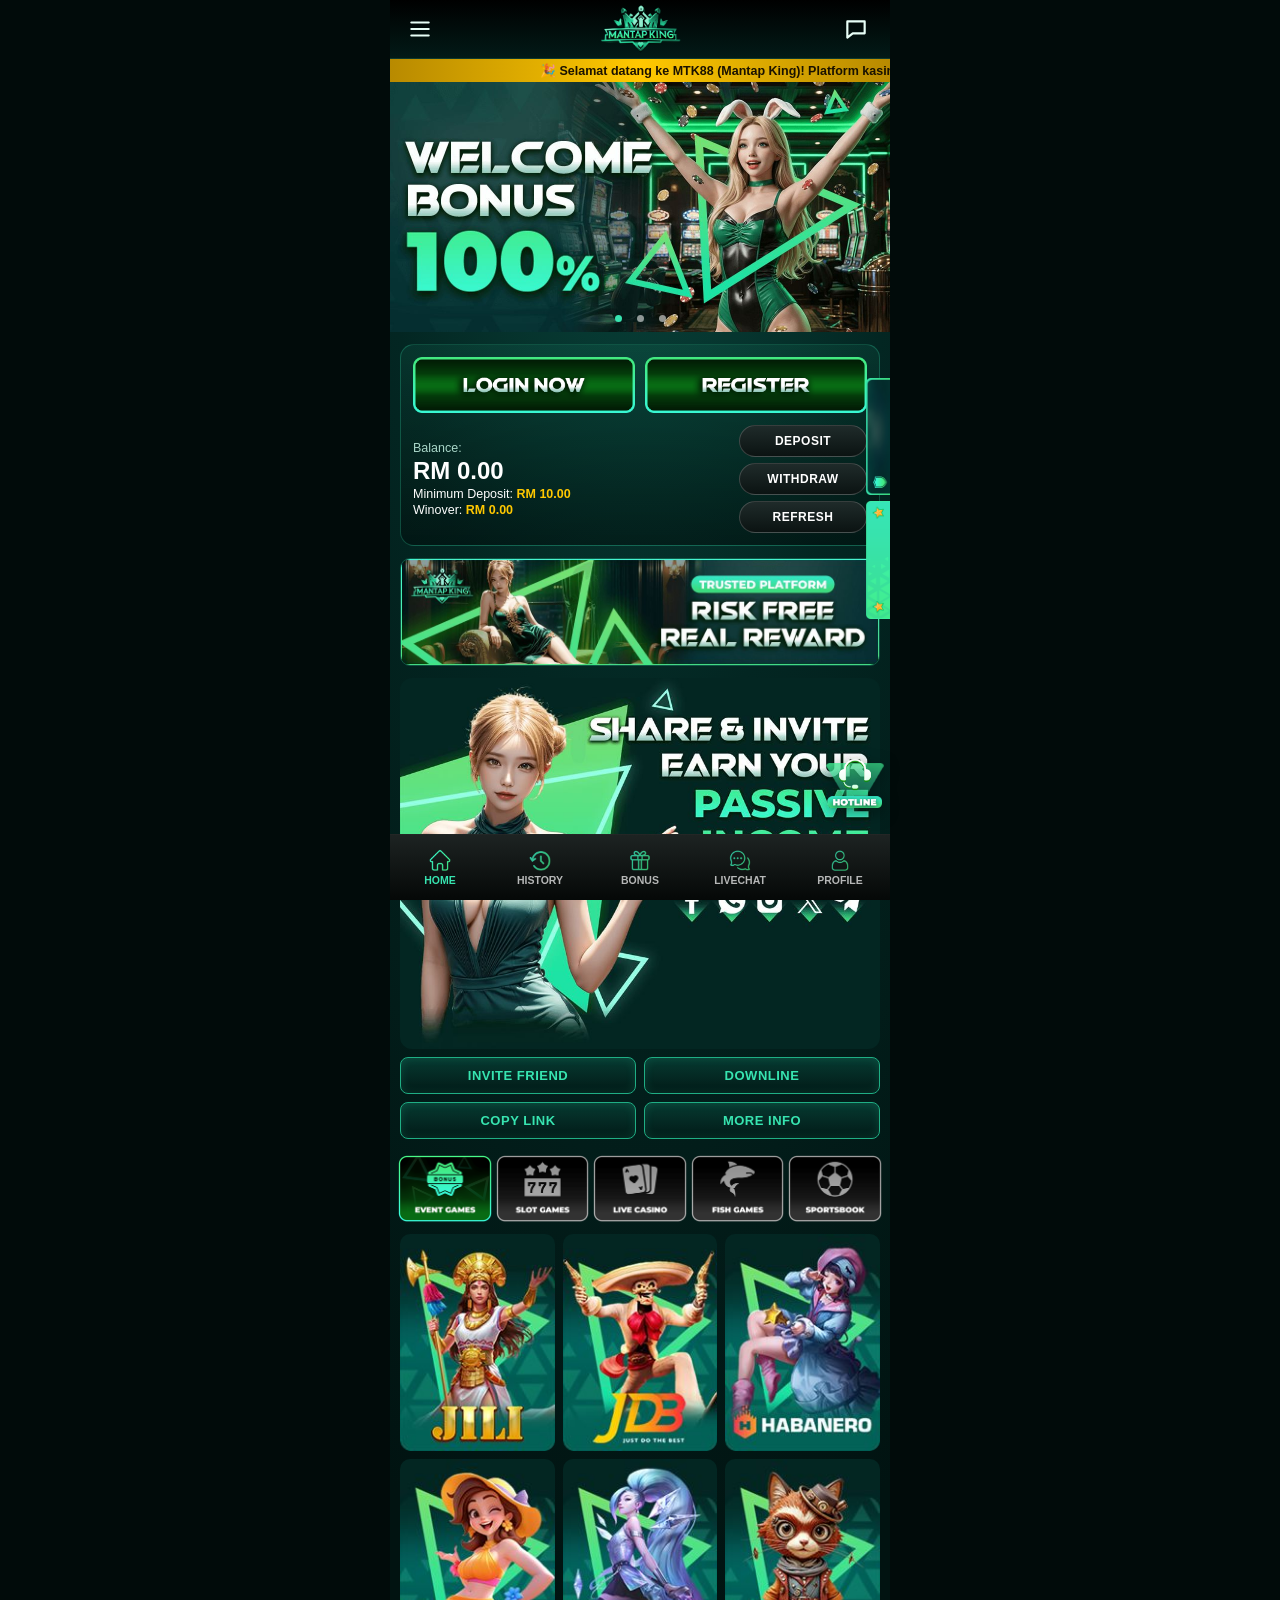
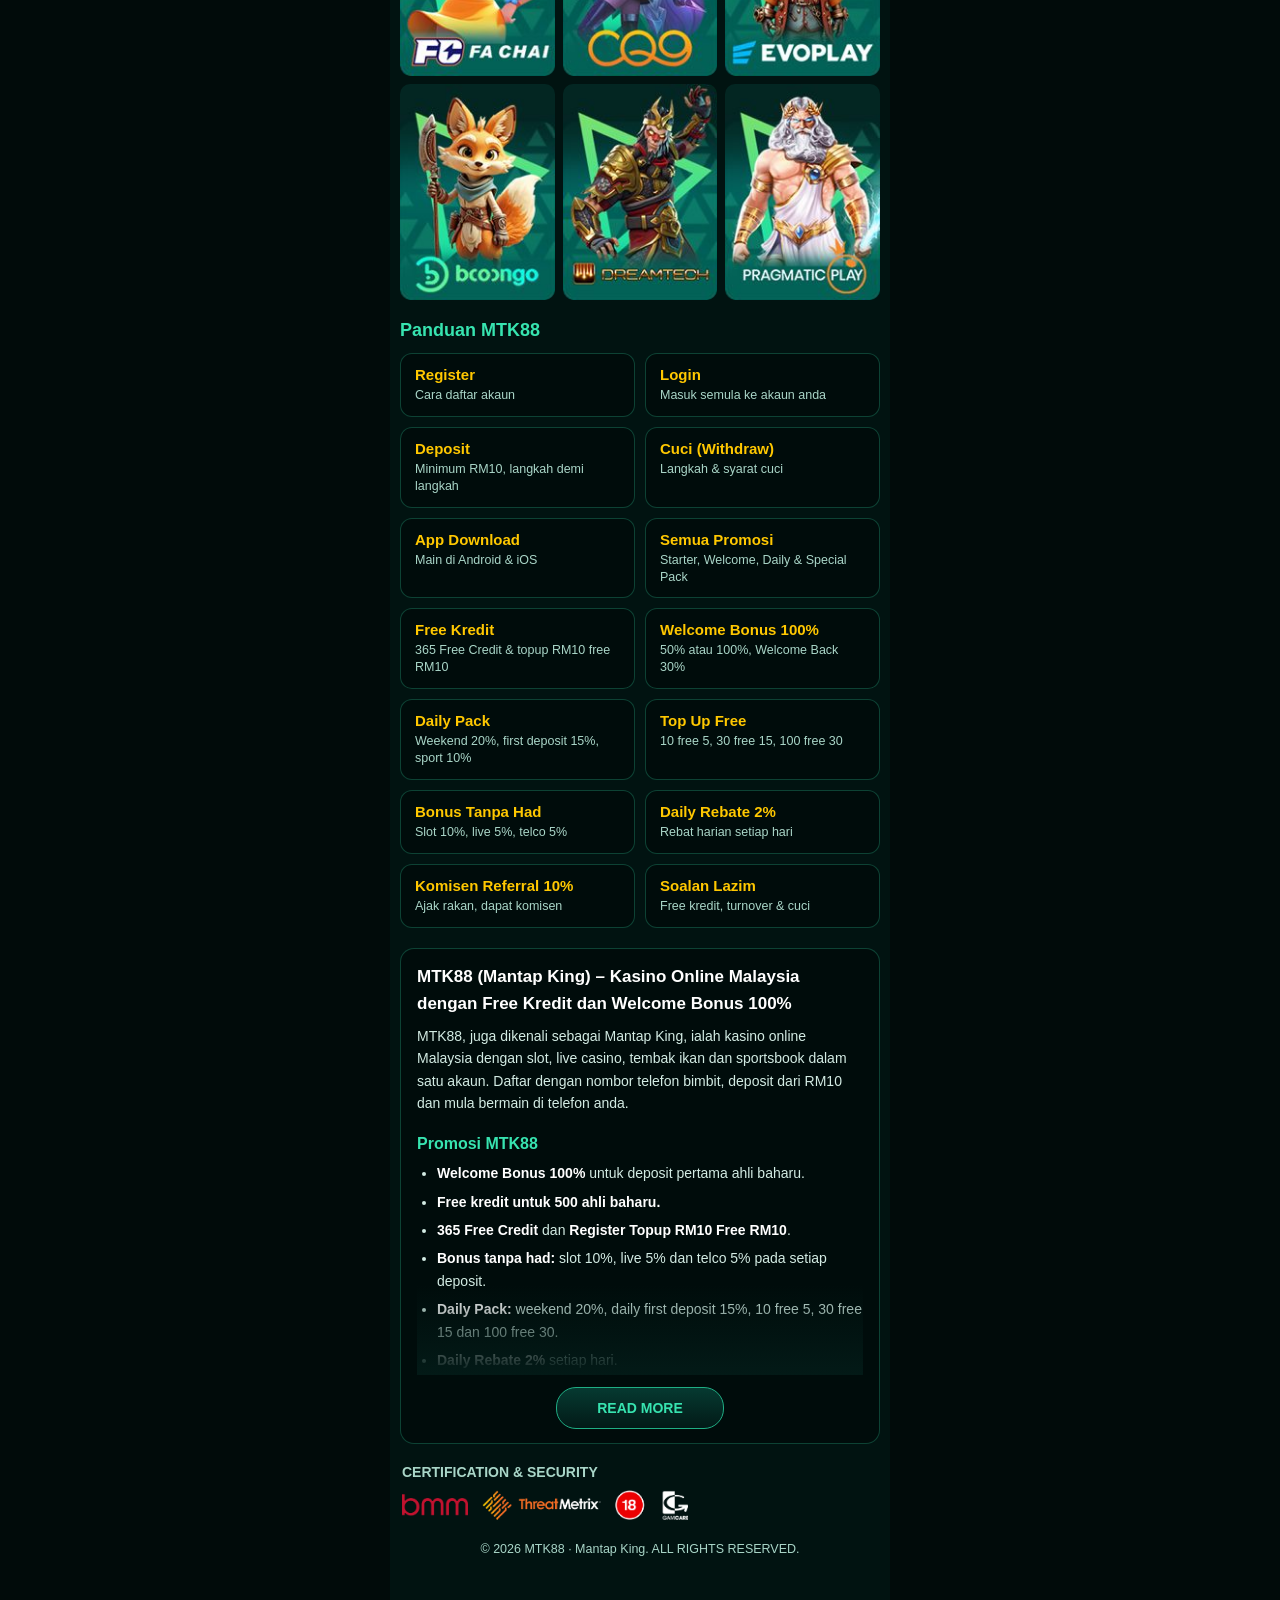
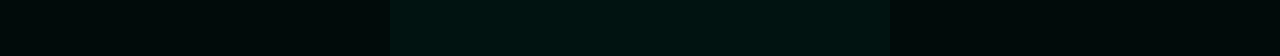
==== commit 08b69ae8: "Remove 5% slot banner; correct bonus is 10% Co-Authored-By: Claude Opus 5.5 <noreply@anthropic.com>" ====
--- a/index.html
+++ b/index.html
@@ -6,6 +6,7 @@
   <title>MTK88 (Mantap King) – Kasino Online Malaysia | Free Kredit &amp; Welcome Bonus 100%</title>
   <meta name="description" content="MTK88 (Mantap King) kasino online Malaysia: slot, live casino, tembak ikan dan sportsbook. Welcome bonus 100%, free kredit untuk 500 ahli baharu, 365 free credit, unlimited slot 10% dan komisen referral 10%. Deposit dari RM10.">
   <meta name="robots" content="index, follow">
+  <meta name="google-site-verification" content="D1BEgNbENOuWU_6j_MwGrne7IqTDfbLQMXBHOoMY4aw">
   <link rel="canonical" href="https://www.mtk88.tech/">
   <meta property="og:url" content="https://www.mtk88.tech/">
   <meta property="og:image" content="https://www.mtk88.tech/assets/banners/banner-1.jpg">
@@ -32,7 +33,7 @@
     <!-- Every section below is written into the HTML (not built by script)
          so the page appears complete on first paint and never jumps. -->
     <section class="carousel" aria-label="Promosi">
-      <div class="carousel-track" id="carouselTrack"><a class="slide" href="https://ppg668.cyou/register.php?r=BMMTH"><img src="assets/banners/banner-1.jpg" alt="Welcome Bonus 100%" width="1000" height="500" fetchpriority="high"></a><a class="slide" href="https://ppg668.cyou/register.php?r=BMMTH"><img src="assets/banners/banner-2.jpg" alt="Free kredit untuk 500 ahli baharu" width="1000" height="500" loading="lazy"></a><a class="slide" href="https://ppg668.cyou/register.php?r=BMMTH"><img src="assets/banners/banner-3.jpg" alt="Bonus slot 5% tanpa had" width="1000" height="500" loading="lazy"></a><a class="slide" href="https://ppg668.cyou/register.php?r=BMMTH"><img src="assets/banners/banner-4.jpg" alt="Komisen referral 10%" width="1000" height="500" loading="lazy"></a></div>
+      <div class="carousel-track" id="carouselTrack"><a class="slide" href="https://ppg668.cyou/register.php?r=BMMTH"><img src="assets/banners/banner-1.jpg" alt="Welcome Bonus 100%" width="1000" height="500" fetchpriority="high"></a><a class="slide" href="https://ppg668.cyou/register.php?r=BMMTH"><img src="assets/banners/banner-2.jpg" alt="Free kredit untuk 500 ahli baharu" width="1000" height="500" loading="lazy"></a><a class="slide" href="https://ppg668.cyou/register.php?r=BMMTH"><img src="assets/banners/banner-4.jpg" alt="Komisen referral 10%" width="1000" height="500" loading="lazy"></a></div>
       <div class="carousel-dots" id="carouselDots"></div>
     </section>
 
